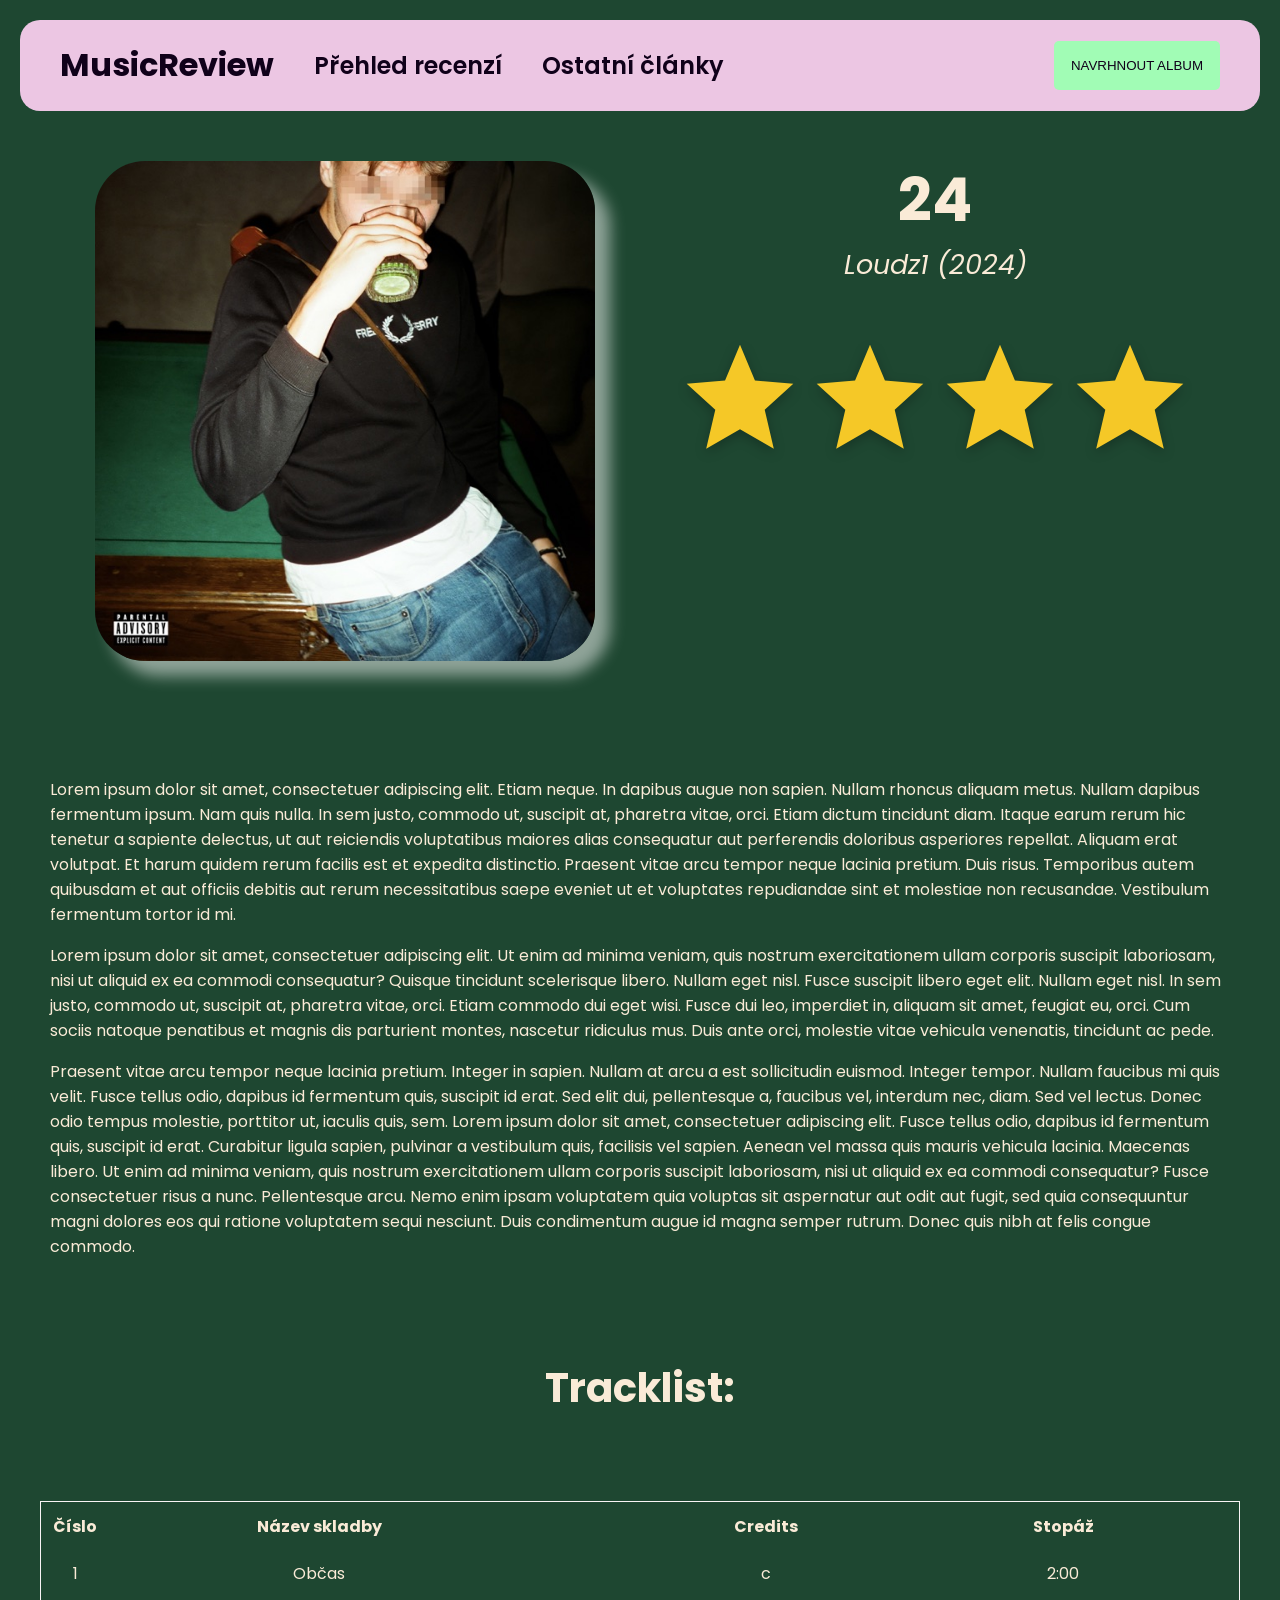
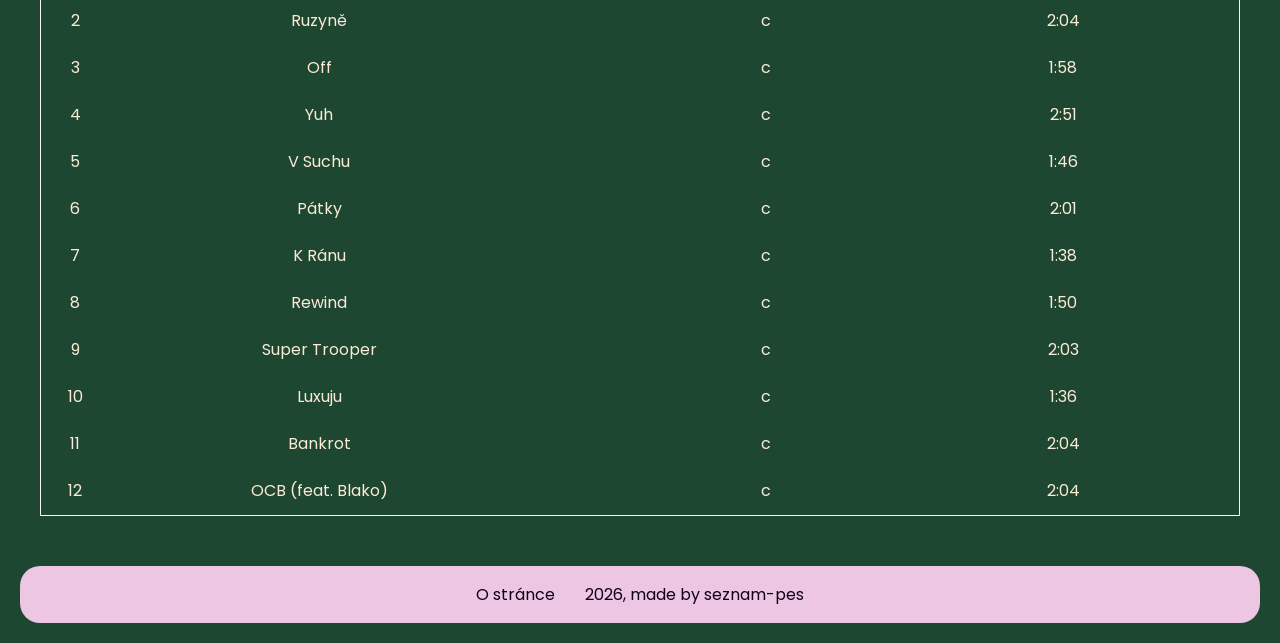
==== html/24.html @ 59de3018 "Add files via upload" ====
<!DOCTYPE html>
<html lang="cs">

<head>
    <meta charset="UTF-8">
    <meta name="viewport" content="width=device-width, initial-scale=1.0">
    <title>MusicReview - 24</title>
    <link rel="stylesheet" href="../css/main.css">
    <link rel="stylesheet" href="../css/24.css">
    <script src="../js/scripts.js"></script>
</head>

<body class="ondd">
    <div class="subimg" style="background-color: #1e4731; padding: 20px;">
            <header>
                <h1><a href=" ../index.html">MusicReview</a></h1>
        <h2><a href="../html/recenze.html">Přehled recenzí</a></h2>
        <h2><a href="html/other.html">Ostatní články</a></h2>
        <button><a href="../html/submit.html">NAVRHNOUT ALBUM</a></button>
        </header>
        <main style="gap: 50px">
            <div class="onddcontainer">
                <div class="left">
                    <img src="../img/24.jpg">
                </div>

                <div class="right">
                    <h1>24</h1>
                    <div class="artist">Loudz1 (2024)</div>
                    <br><br>
                    <div class="onddcontainer">
                        <div class="star" style="background-image: url(../img/fullstar.svg);"></div>
                        <div class="star" style="background-image: url(../img/fullstar.svg);"></div>
                        <div class="star" style="background-image: url(../img/fullstar.svg);"></div>
                        <div class="star" style="background-image: url(../img/fullstar.svg);"></div>
                    </div>
                    <br><br>
                    <iframe data-testid="embed-iframe" style="border-radius:12px" src="https://open.spotify.com/embed/album/2WNYwoyJwdYmhFVCpfJhrm?utm_source=generator&theme=0" width="100%" height="152" frameBorder="0" allowfullscreen="" allow="autoplay; clipboard-write; encrypted-media; fullscreen; picture-in-picture" loading="lazy"></iframe>
                </div>
            </div>
            <div class="review">
                <p>Lorem ipsum dolor sit amet, consectetuer adipiscing elit. Etiam neque. In dapibus augue non sapien. Nullam rhoncus aliquam metus. Nullam dapibus fermentum ipsum. Nam quis nulla. In sem justo, commodo ut, suscipit at, pharetra vitae, orci. Etiam dictum tincidunt diam. Itaque earum rerum hic tenetur a sapiente delectus, ut aut reiciendis voluptatibus maiores alias consequatur aut perferendis doloribus asperiores repellat. Aliquam erat volutpat. Et harum quidem rerum facilis est et expedita distinctio. Praesent vitae arcu tempor neque lacinia pretium. Duis risus. Temporibus autem quibusdam et aut officiis debitis aut rerum necessitatibus saepe eveniet ut et voluptates repudiandae sint et molestiae non recusandae. Vestibulum fermentum tortor id mi.</p>

<p>Lorem ipsum dolor sit amet, consectetuer adipiscing elit. Ut enim ad minima veniam, quis nostrum exercitationem ullam corporis suscipit laboriosam, nisi ut aliquid ex ea commodi consequatur? Quisque tincidunt scelerisque libero. Nullam eget nisl. Fusce suscipit libero eget elit. Nullam eget nisl. In sem justo, commodo ut, suscipit at, pharetra vitae, orci. Etiam commodo dui eget wisi. Fusce dui leo, imperdiet in, aliquam sit amet, feugiat eu, orci. Cum sociis natoque penatibus et magnis dis parturient montes, nascetur ridiculus mus. Duis ante orci, molestie vitae vehicula venenatis, tincidunt ac pede.</p>

<p>Praesent vitae arcu tempor neque lacinia pretium. Integer in sapien. Nullam at arcu a est sollicitudin euismod. Integer tempor. Nullam faucibus mi quis velit. Fusce tellus odio, dapibus id fermentum quis, suscipit id erat. Sed elit dui, pellentesque a, faucibus vel, interdum nec, diam. Sed vel lectus. Donec odio tempus molestie, porttitor ut, iaculis quis, sem. Lorem ipsum dolor sit amet, consectetuer adipiscing elit. Fusce tellus odio, dapibus id fermentum quis, suscipit id erat. Curabitur ligula sapien, pulvinar a vestibulum quis, facilisis vel sapien. Aenean vel massa quis mauris vehicula lacinia. Maecenas libero. Ut enim ad minima veniam, quis nostrum exercitationem ullam corporis suscipit laboriosam, nisi ut aliquid ex ea commodi consequatur? Fusce consectetuer risus a nunc. Pellentesque arcu. Nemo enim ipsam voluptatem quia voluptas sit aspernatur aut odit aut fugit, sed quia consequuntur magni dolores eos qui ratione voluptatem sequi nesciunt. Duis condimentum augue id magna semper rutrum. Donec quis nibh at felis congue commodo.

                </p>
            </div>
            <div class="tracklist">
                <h2>Tracklist:</h2>
                <table>
                    <th style="width: 20px;">Číslo</th>
                    <th style="width: 400px;">Název skladby</th>
                    <th>Credits</th>
                    <th style="width: 100px;">Stopáž</th>
                    <tr><td>1</td><td>Občas</td><td>c</td><td>2:00</td></tr>
                    <tr><td>2</td><td>Ruzyně</td><td>c</td><td>2:04</td><td></td></tr>
                    <tr><td>3</td><td>Off</td><td>c</td><td>1:58</td><td></td></tr>
                    <tr><td>4</td><td>Yuh</td><td>c</td><td>2:51</td><td></td></tr>
                    <tr><td>5</td><td>V Suchu</td><td>c</td><td>1:46</td><td></td></tr>
                    <tr><td>6</td><td>Pátky</td><td>c</td><td>2:01</td><td></td></tr>
                    <tr><td>7</td><td>K Ránu</td><td>c</td><td>1:38</td><td></td></tr>
                    <tr><td>8</td><td>Rewind</td><td>c</td><td>1:50</td><td></td></tr>
                    <tr><td>9</td><td>Super Trooper</td><td>c</td><td>2:03</td><td></td></tr>
                    <tr><td>10</td><td>Luxuju</td><td>c</td><td>1:36</td><td></td></tr>
                    <tr><td>11</td><td>Bankrot</td><td>c</td><td>2:04</td><td></td></tr>
                    <tr><td>12</td><td>OCB (feat. Blako)</td><td>c</td><td>2:04</td><td></td></tr>
                </table>
            </div>
        </main>
        <footer>
            <p><a href="../html/about.html">O stránce</a></p>
            <p>2026, made by <a href="https://github.com/seznampes">seznam-pes</a></p>
        </footer>
    </div>
</body>

</html>
---- css/main.css ----
@import url('https://fonts.googleapis.com/css2?family=Poppins:ital,wght@0,100;0,200;0,300;0,400;0,500;0,600;0,700;0,800;0,900;1,100;1,200;1,300;1,400;1,500;1,600;1,700;1,800;1,900&display=swap');

body {
    font-family: "Poppins",sans-serif;
    color: #F9F4F5;
    margin: 0;
}

.img {
    background-image: url("../img/bg.png");
    background-size: cover;
    background-repeat: no-repeat;
    background-size: 100%;
    background-attachment: fixed;
    inset: 0;
}

.subimg {
    background-size: cover;
    background-repeat: no-repeat;
    background-size: 100%;
    background-attachment: fixed;
    inset: 0;
}

.frosted {
    padding: 20px;
    background: rgba(255, 255, 255, 0.2);
    backdrop-filter: blur(10px);
    -webkit-backdrop-filter: blur(10px);

    border-radius: 16px;
}

header {
    background-color: #ecc6e3;
    color: #10011a;
    display: flex;
    gap: 40px;
    align-items: center;
    border-radius: 20px;
}

header h1 {
    margin-left: 40px;
}

header h2 {
    font-weight: 600;
}

header button {
    border-radius: 5px;
    background-color: rgb(161, 252, 181);
    padding: 15px;

    border-color: transparent;
    margin-left: auto;
    margin-right: 40px;
}

header button a {
    color: #10011a;
    text-decoration: none;
    transition: transform 0.2s ease;
    display: inline-block;
}

header button a:hover {
    font-weight: 700;
    transform: scale(1.05);
}

footer {
    background-color: #ecc6e3;
    color: #10011a;
    display: flex;
    justify-content: center;
    gap: 30px;
    align-items: center;
    border-radius: 20px;
}

menu {
    background-color: #F9F4F5;
    color: #10011a;
    justify-content: center;
    gap: 30px;
    width: 250px;
    flex-shrink: 0;
    border-radius: 20px;
    padding: 15px;
    margin: 30px;
}

a {
    color: #10011a;
    text-decoration: none;
    transition: transform 0.2s ease;
    display: inline-block;
}

a:hover {
    font-weight: 700;
    transform: scale(1.05);
}

a:active {
    font-weight: bold;
}

a:visited {
    color: #10011a;
}

.container {
    display: flex;
    gap: 50px;
    margin: 50px;
}

.horiz-card {
    background-color: #F9F4F5;
    color: #10011a;
    border-radius: 20px;
    display: flex;
    gap: 20px;
}

.horiz-card img {
    border-radius: 12px;
    margin: 10px;
}

main {
    display: flex;
    flex-direction: column;
    gap: 50px;
}

.no-desc {
    transition: transform 0.5s ease;
}
.no-desc:hover {
    font-weight: 400;
    transform: scale(1.05);
}

.star {
    width: 130px;
    height: 130px;
    background-size: contain;
    background-repeat: no-repeat;
    filter: drop-shadow(0 4px 6px rgba(0,0,0,0.25));
    opacity: 0;
    transform: translateX(-30px);
    animation: slideIn 0.6s ease forwards;
}

@keyframes slideIn {
  to {
    opacity: 1;
    transform: translateX(0);
  }
}

.star:nth-child(2) { animation-delay: 0.1s; }
.star:nth-child(3) { animation-delay: 0.2s; }
.star:nth-child(4) { animation-delay: 0.3s; }
.star:nth-child(5) { animation-delay: 0.4s; }

table {
    border-color: #F9F4F5;
    border: 1px solid #F9F4F5;
    margin: 50px;
    width: 1200px;
}

th,tr,td {
    padding: 10px;
    text-align: center;
}

.left img {
    border-radius: 50px;
    width: 500px;
    box-shadow: 15px 15px 15px rgba(255, 255, 255, 0.5);
    margin: 50px;
  }
  
  .left, .right {
    width: 50%;
    display: flex;
    justify-content: center;
    align-items: center;
  }
  
  .right {
    flex-direction: column;
  }
  
  .artist {
    font-size: 27px;
    font-style: italic;
  }
  
  .right h1 {
    margin: 0;
    font-size: 60px;
  }

  .tracklist {
    display: flex;
    align-items: center;
    flex-direction: column;
  }

  .onddcontainer {
    display: flex;
    flex-direction: row;
    gap: 0;
  }
---- css/24.css ----
main {
    color: antiquewhite;
    gap: 0;
    margin-left: 30px;
    margin-right: 30px;
  }
  
  main h2 {
    font-size: 40px;
  }
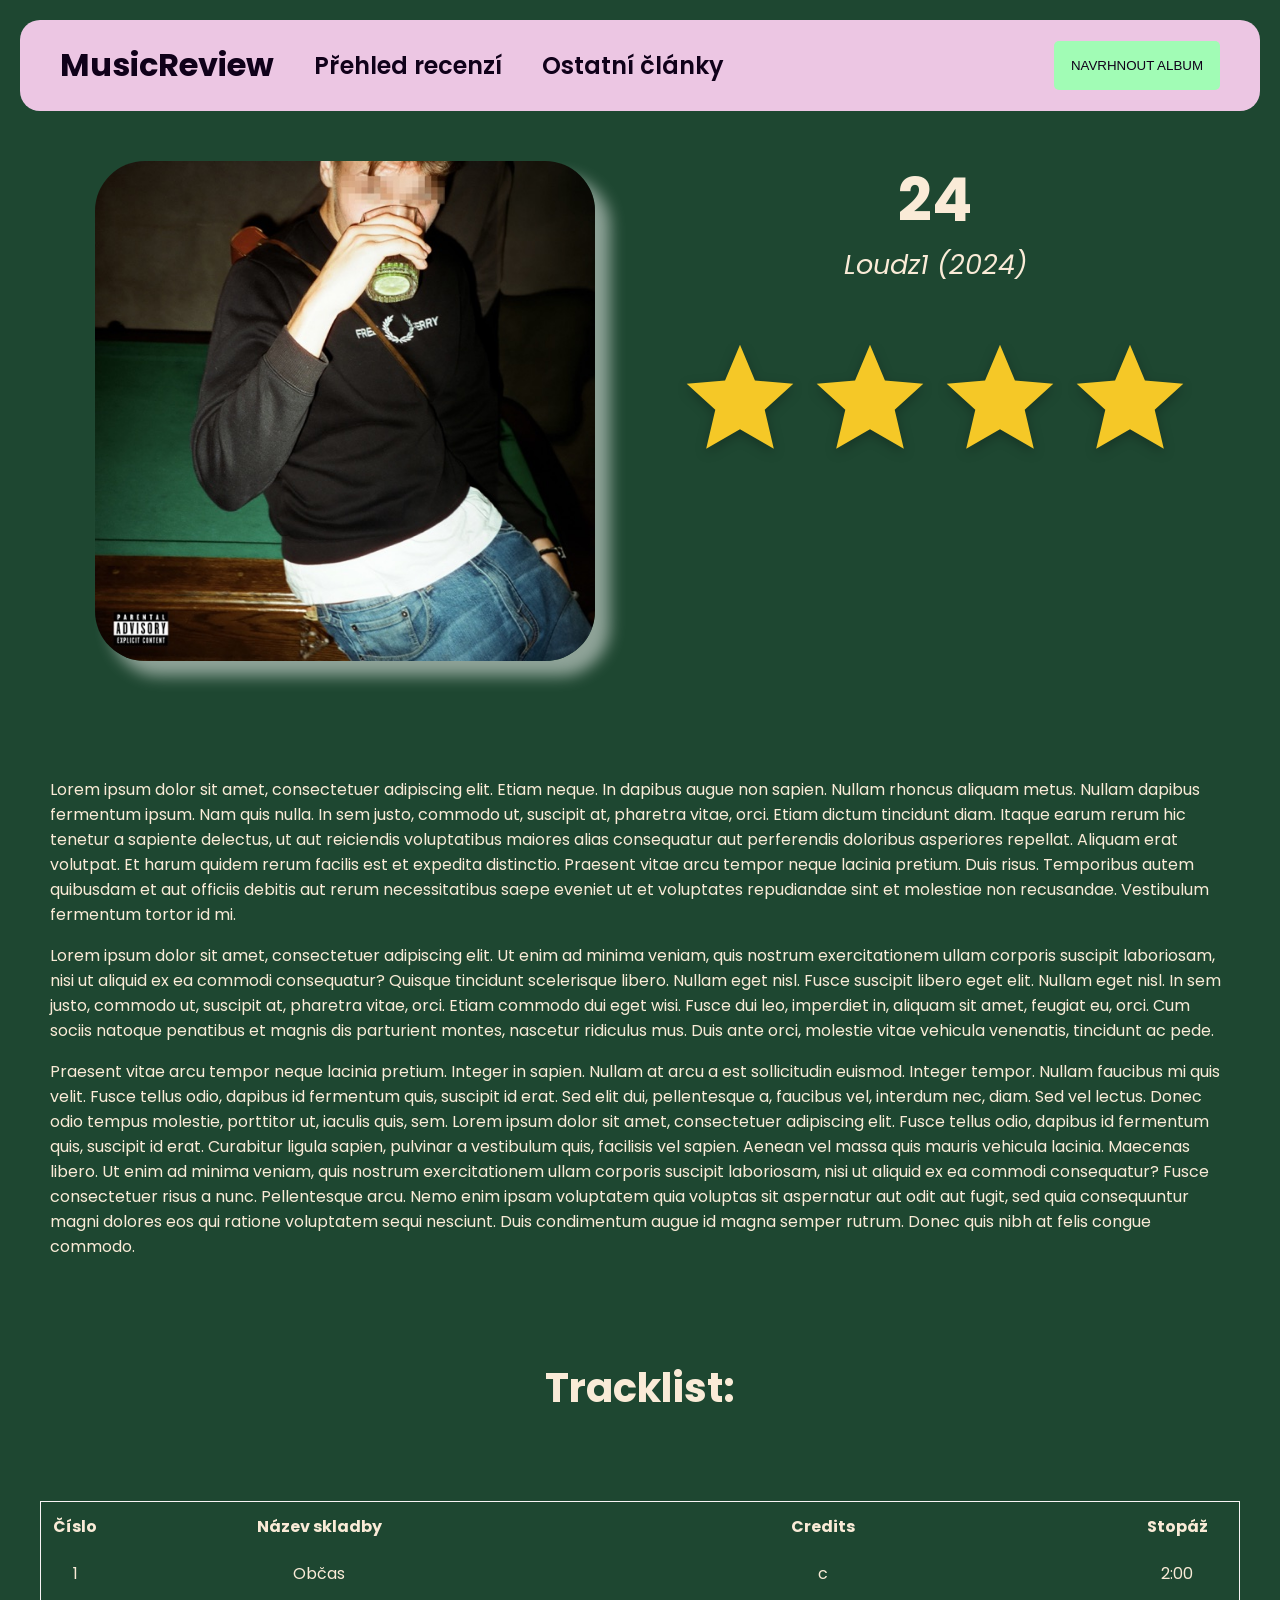
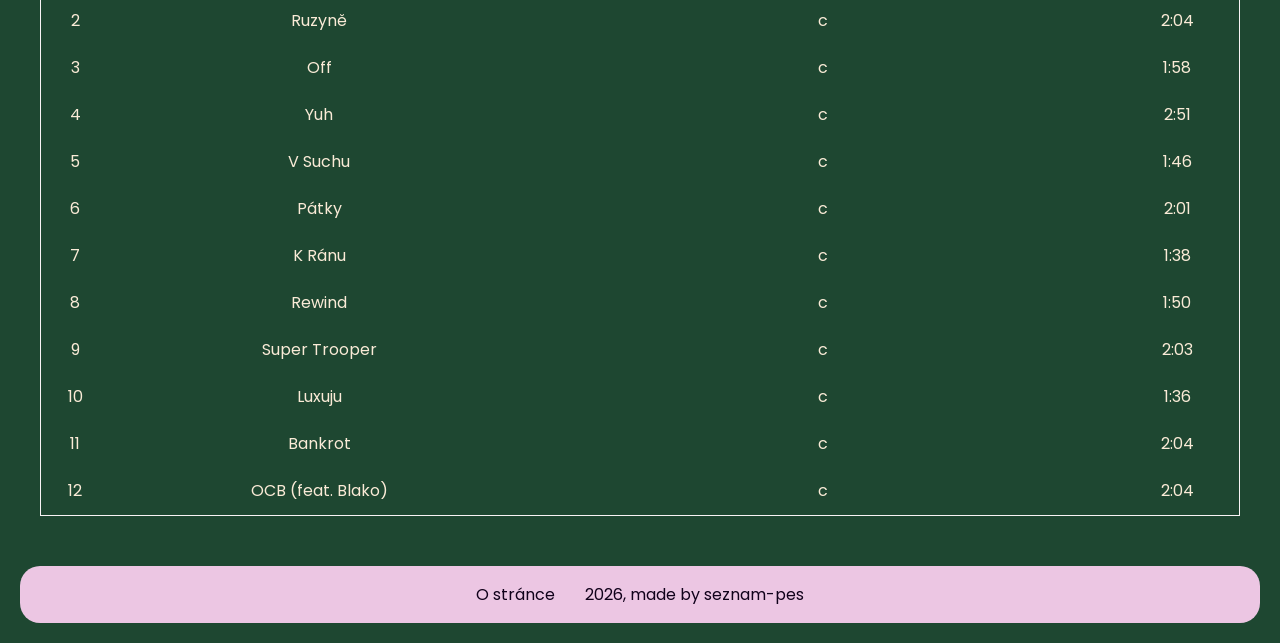
==== commit 651067dd: "tables clean" ====
--- a/html/24.html
+++ b/html/24.html
@@ -15,7 +15,7 @@
             <header>
                 <h1><a href=" ../index.html">MusicReview</a></h1>
         <h2><a href="../html/recenze.html">Přehled recenzí</a></h2>
-        <h2><a href="html/other.html">Ostatní články</a></h2>
+        <h2><a href="../html/other.html">Ostatní články</a></h2>
         <button><a href="../html/submit.html">NAVRHNOUT ALBUM</a></button>
         </header>
         <main style="gap: 50px">
@@ -55,17 +55,17 @@
                     <th>Credits</th>
                     <th style="width: 100px;">Stopáž</th>
                     <tr><td>1</td><td>Občas</td><td>c</td><td>2:00</td></tr>
-                    <tr><td>2</td><td>Ruzyně</td><td>c</td><td>2:04</td><td></td></tr>
-                    <tr><td>3</td><td>Off</td><td>c</td><td>1:58</td><td></td></tr>
-                    <tr><td>4</td><td>Yuh</td><td>c</td><td>2:51</td><td></td></tr>
-                    <tr><td>5</td><td>V Suchu</td><td>c</td><td>1:46</td><td></td></tr>
-                    <tr><td>6</td><td>Pátky</td><td>c</td><td>2:01</td><td></td></tr>
-                    <tr><td>7</td><td>K Ránu</td><td>c</td><td>1:38</td><td></td></tr>
-                    <tr><td>8</td><td>Rewind</td><td>c</td><td>1:50</td><td></td></tr>
-                    <tr><td>9</td><td>Super Trooper</td><td>c</td><td>2:03</td><td></td></tr>
-                    <tr><td>10</td><td>Luxuju</td><td>c</td><td>1:36</td><td></td></tr>
-                    <tr><td>11</td><td>Bankrot</td><td>c</td><td>2:04</td><td></td></tr>
-                    <tr><td>12</td><td>OCB (feat. Blako)</td><td>c</td><td>2:04</td><td></td></tr>
+                    <tr><td>2</td><td>Ruzyně</td><td>c</td><td>2:04</td></tr>
+                    <tr><td>3</td><td>Off</td><td>c</td><td>1:58</td></tr>
+                    <tr><td>4</td><td>Yuh</td><td>c</td><td>2:51</td></tr>
+                    <tr><td>5</td><td>V Suchu</td><td>c</td><td>1:46</td></tr>
+                    <tr><td>6</td><td>Pátky</td><td>c</td><td>2:01</td></tr>
+                    <tr><td>7</td><td>K Ránu</td><td>c</td><td>1:38</td></tr>
+                    <tr><td>8</td><td>Rewind</td><td>c</td><td>1:50</td></tr>
+                    <tr><td>9</td><td>Super Trooper</td><td>c</td><td>2:03</td></tr>
+                    <tr><td>10</td><td>Luxuju</td><td>c</td><td>1:36</td></tr>
+                    <tr><td>11</td><td>Bankrot</td><td>c</td><td>2:04</td></tr>
+                    <tr><td>12</td><td>OCB (feat. Blako)</td><td>c</td><td>2:04</td></tr>
                 </table>
             </div>
         </main>
--- a/css/main.css
+++ b/css/main.css
@@ -21,6 +21,7 @@
     background-size: 100%;
     background-attachment: fixed;
     inset: 0;
+    padding: 20px;
 }
 
 .frosted {
@@ -170,8 +171,7 @@
 .star:nth-child(5) { animation-delay: 0.4s; }
 
 table {
-    border-color: #F9F4F5;
-    border: 1px solid #F9F4F5;
+    border: 1px solid #f9f4f5;
     margin: 50px;
     width: 1200px;
 }
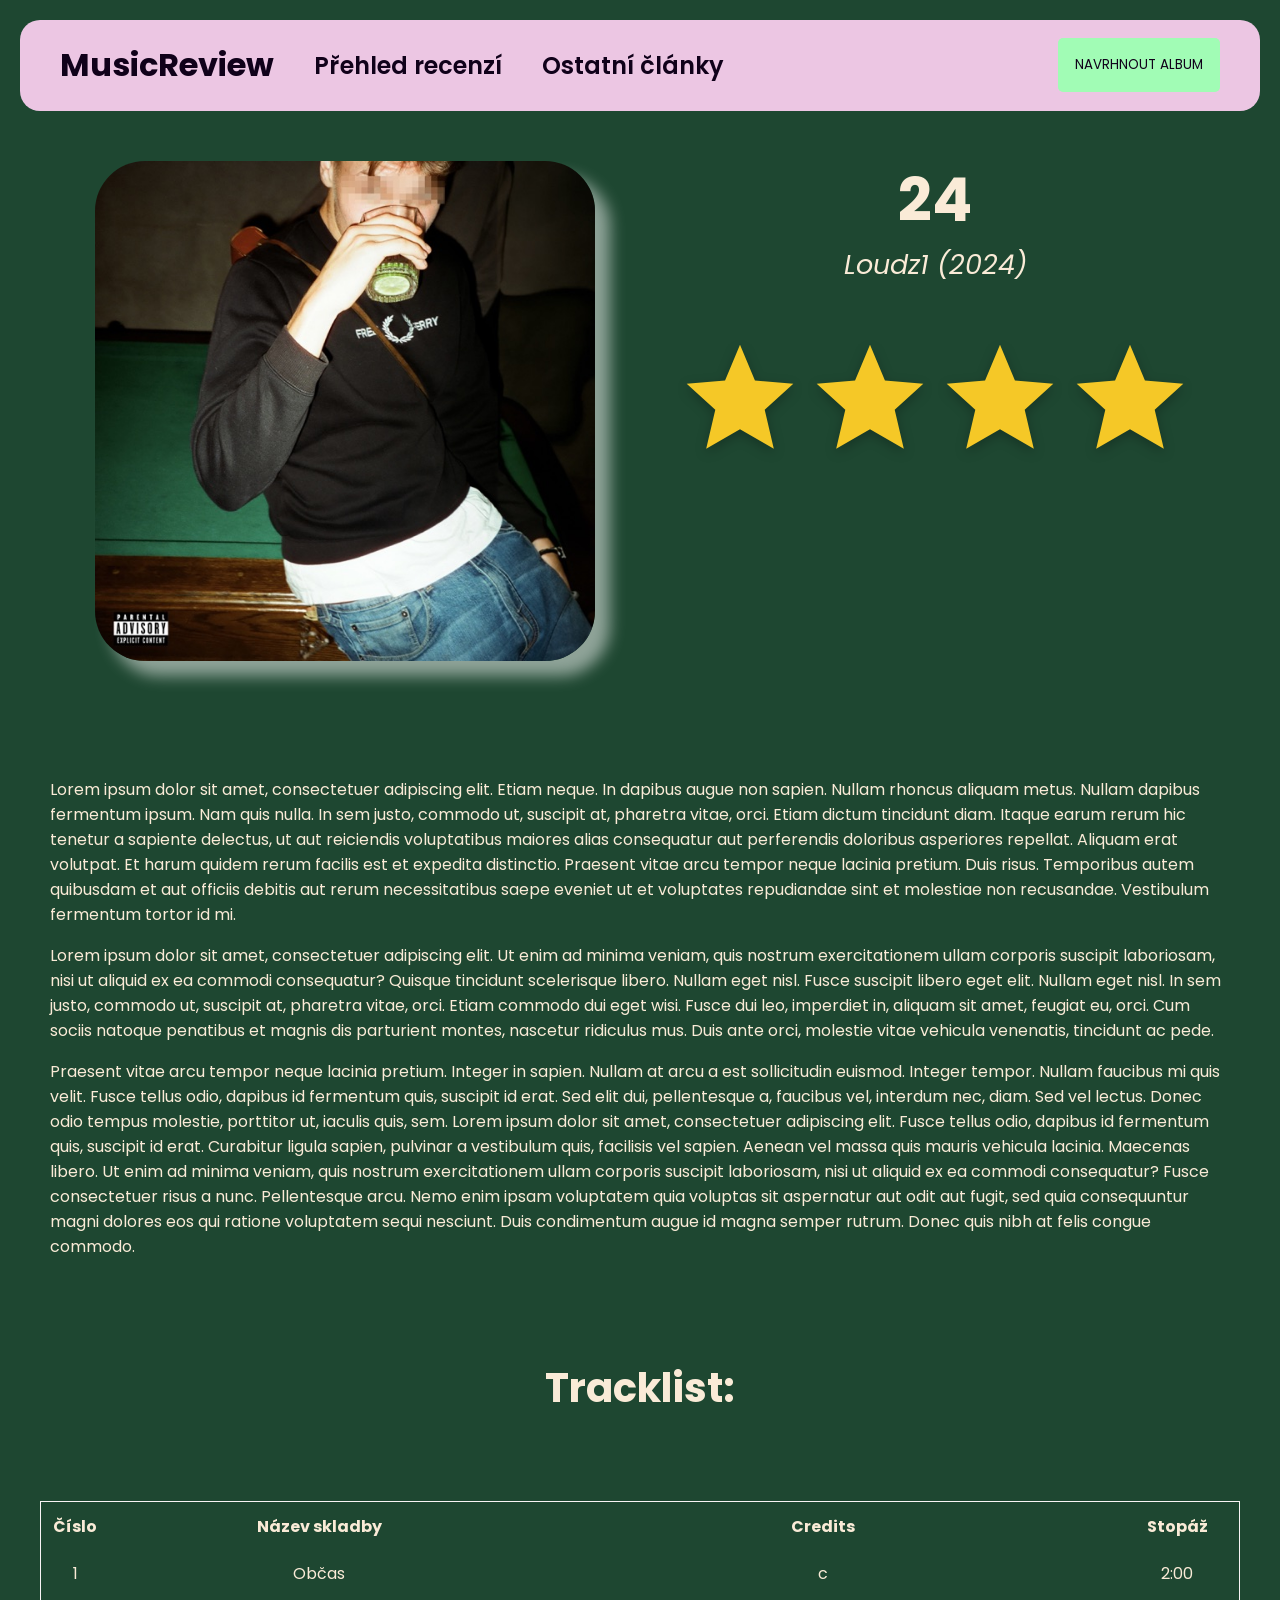
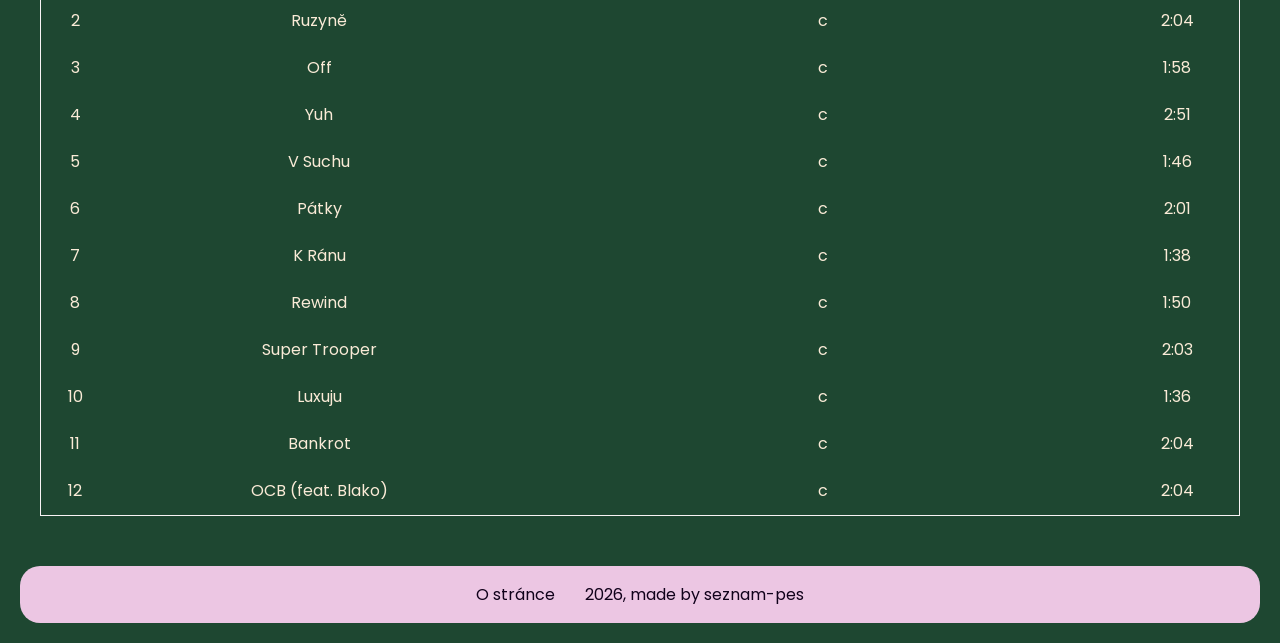
==== commit 519e07cc: "footer fix + carousel fix" ====
--- a/html/24.html
+++ b/html/24.html
@@ -71,7 +71,7 @@
         </main>
         <footer>
             <p><a href="../html/about.html">O stránce</a></p>
-            <p>2026, made by <a href="https://github.com/seznampes">seznam-pes</a></p>
+            <p>2026, made by <a href="https://github.com/seznam-pes">seznam-pes</a></p>
         </footer>
     </div>
 </body>
--- a/css/main.css
+++ b/css/main.css
@@ -1,9 +1,12 @@
 @import url('https://fonts.googleapis.com/css2?family=Poppins:ital,wght@0,100;0,200;0,300;0,400;0,500;0,600;0,700;0,800;0,900;1,100;1,200;1,300;1,400;1,500;1,600;1,700;1,800;1,900&display=swap');
+
+html {height: 100%;}
 
 body {
     font-family: "Poppins",sans-serif;
     color: #F9F4F5;
     margin: 0;
+    min-height: 90vh;
 }
 
 .img {
@@ -31,6 +34,8 @@
     -webkit-backdrop-filter: blur(10px);
 
     border-radius: 16px;
+    min-height: 90vh;
+    margin: 0;
 }
 
 header {
@@ -54,6 +59,7 @@
     border-radius: 5px;
     background-color: rgb(161, 252, 181);
     padding: 15px;
+    font-family: "Poppins",sans-serif;
 
     border-color: transparent;
     margin-left: auto;
@@ -118,6 +124,8 @@
     display: flex;
     gap: 50px;
     margin: 50px;
+    min-height: 90vh;
+    margin: 0;
 }
 
 .horiz-card {
@@ -137,6 +145,8 @@
     display: flex;
     flex-direction: column;
     gap: 50px;
+    min-height: 90vh;
+    margin: 0;
 }
 
 .no-desc {
@@ -219,4 +229,37 @@
     display: flex;
     flex-direction: row;
     gap: 0;
+  }
+
+  form {
+    display: flex;
+    flex-direction: column;
+    gap: 30px;
+    padding: 20px;
+    background-color: antiquewhite;
+    border-radius: 20px;
+    align-items: center;
+  }
+
+  label {
+    color: #10011a;
+  }
+
+  input[type=submit] {
+    padding: 30px;
+    width: 200px;
+    text-align: center;
+    font-weight: 500;
+    font-family: "Poppins",sans-serif;
+    border-radius: 5px;
+    background-color: rgb(161, 252, 181);
+    padding: 15px;
+    cursor: pointer;
+    border-color: transparent;
+    transition: transform 0.2s ease;
+  }
+
+  input[type=submit]:hover {
+    font-weight: 700;
+    transform: scale(1.05);
   }
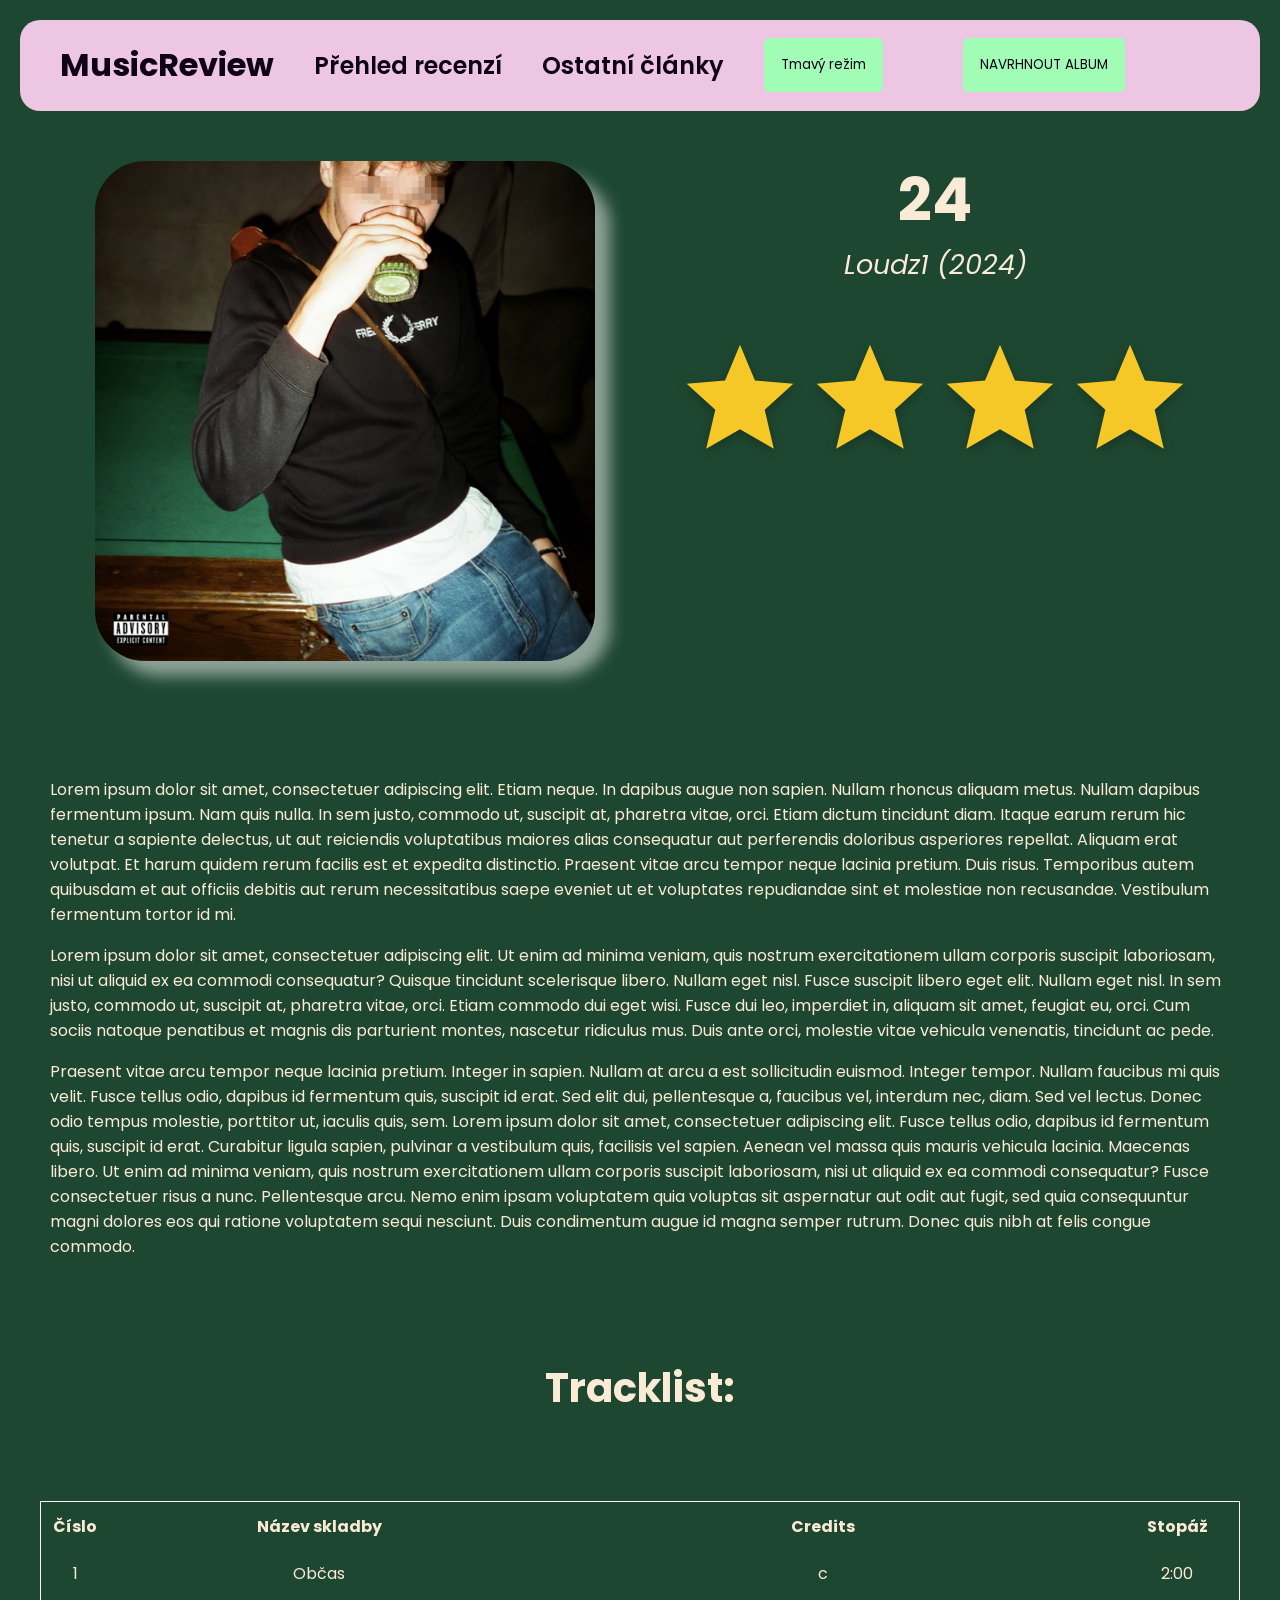
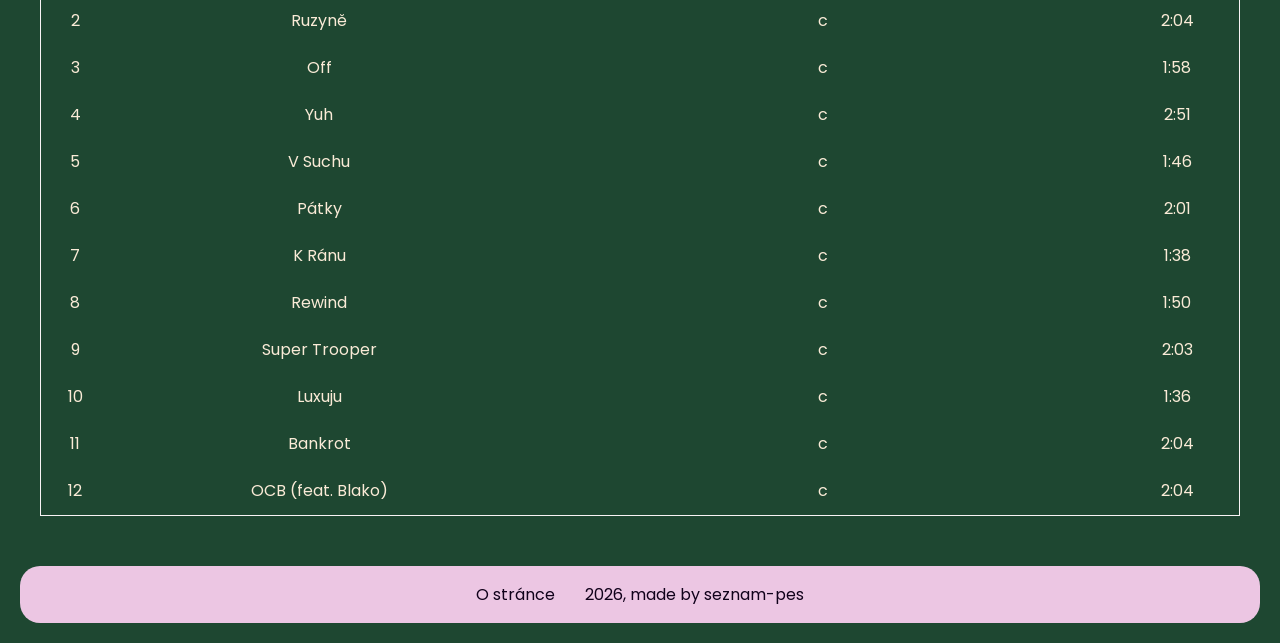
==== commit 4f06eafc: "dark mode button vsude" ====
--- a/html/24.html
+++ b/html/24.html
@@ -16,6 +16,7 @@
                 <h1><a href=" ../index.html">MusicReview</a></h1>
         <h2><a href="../html/recenze.html">Přehled recenzí</a></h2>
         <h2><a href="../html/other.html">Ostatní články</a></h2>
+        <button onclick="DarkMode()"><a>Tmavý režim</a></button>
         <button><a href="../html/submit.html">NAVRHNOUT ALBUM</a></button>
         </header>
         <main style="gap: 50px">
--- a/css/main.css
+++ b/css/main.css
@@ -13,13 +13,11 @@
     background-image: url("../img/bg.png");
     background-size: cover;
     background-repeat: no-repeat;
-    background-size: 100%;
-    background-attachment: fixed;
     inset: 0;
 }
 
 .subimg {
-    background-size: cover;
+    background-size: 100% auto;
     background-repeat: no-repeat;
     background-size: 100%;
     background-attachment: fixed;
@@ -36,6 +34,8 @@
     border-radius: 16px;
     min-height: 90vh;
     margin: 0;
+    -webkit-font-smoothing: antialiased;
+    -moz-osx-font-smoothing: grayscale;
 }
 
 header {
@@ -62,8 +62,19 @@
     font-family: "Poppins",sans-serif;
 
     border-color: transparent;
+    margin-right: 40px;
+}
+
+header button.submit {
+    margin-left: 100px;
+}
+
+header button.darkmode {
+    margin-left: 200px;
+}
+
+.btncontainer {
     margin-left: auto;
-    margin-right: 40px;
 }
 
 header button a {
@@ -139,6 +150,7 @@
 .horiz-card img {
     border-radius: 12px;
     margin: 10px;
+    aspect-ratio: 1;
 }
 
 main {
@@ -236,7 +248,7 @@
     flex-direction: column;
     gap: 30px;
     padding: 20px;
-    background-color: antiquewhite;
+    background-color: #F9F4F5;
     border-radius: 20px;
     align-items: center;
   }
@@ -262,4 +274,26 @@
   input[type=submit]:hover {
     font-weight: 700;
     transform: scale(1.05);
-  }+  }
+
+  @media (min-width: 600px) {
+  .header {grid-area: 1 / span 6;}
+  .menu {grid-area: 2 / span 1;}
+  .main {grid-area: 2 / span 4;}
+  .footer {grid-area: 4 / span 6;}
+
+  img {
+    aspect-ratio: 1;
+  }
+}
+
+@media (min-width: 768px) {
+  .header {grid-area: 1 / span 6;}
+  .menu {grid-area: 2 / span 1;}
+  .main {grid-area: 2 / span 4;}
+  .footer {grid-area: 3 / span 6;}
+
+    img {
+    aspect-ratio: 1;
+  }
+}
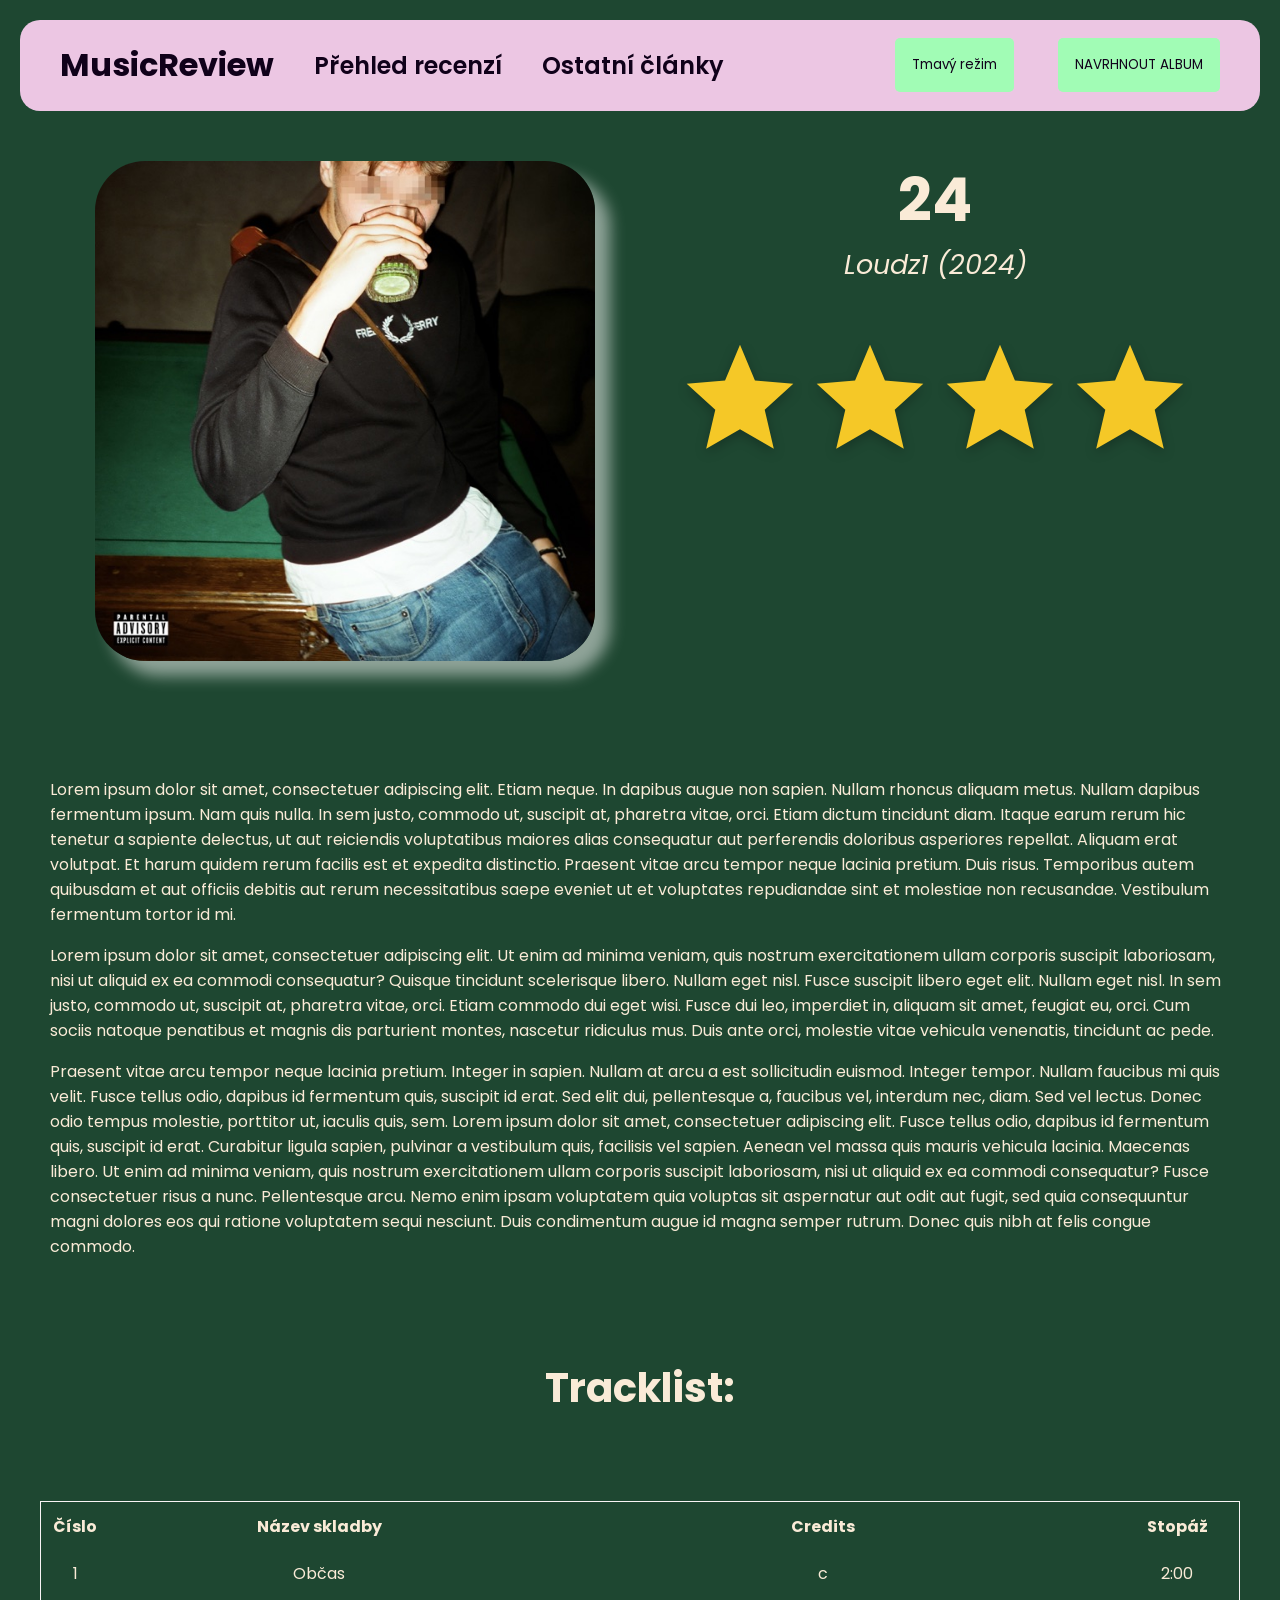
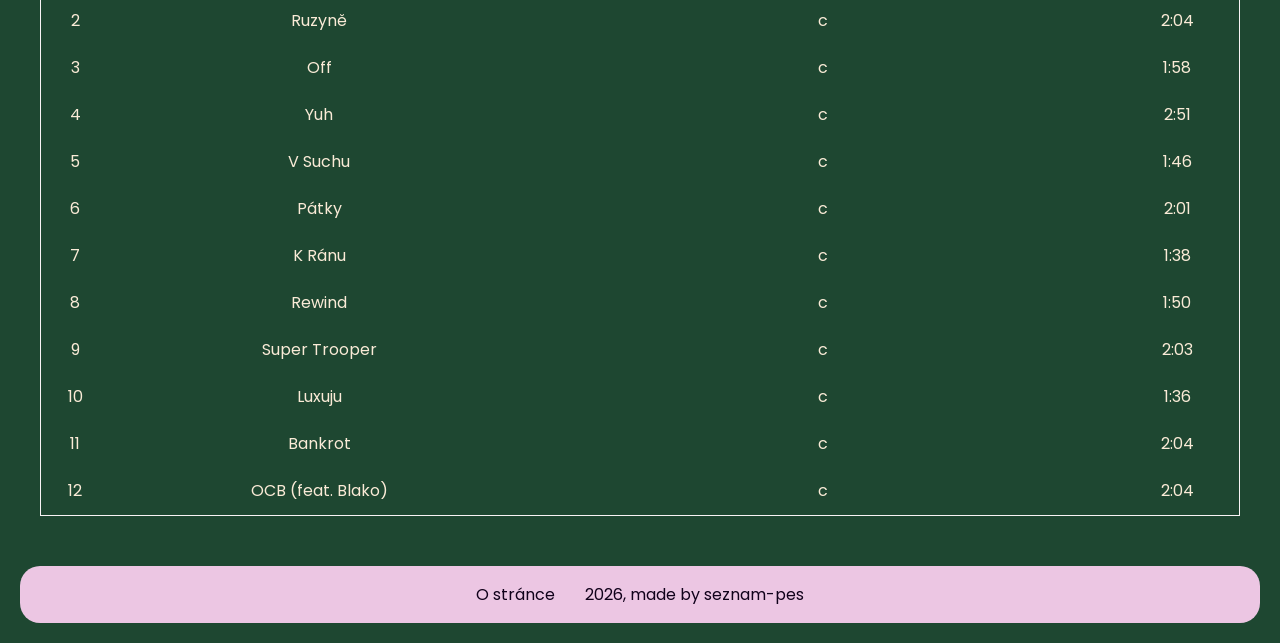
==== commit c1620f22: "dark mode vsude" ====
--- a/html/24.html
+++ b/html/24.html
@@ -16,8 +16,10 @@
                 <h1><a href=" ../index.html">MusicReview</a></h1>
         <h2><a href="../html/recenze.html">Přehled recenzí</a></h2>
         <h2><a href="../html/other.html">Ostatní články</a></h2>
-        <button onclick="DarkMode()"><a>Tmavý režim</a></button>
-        <button><a href="../html/submit.html">NAVRHNOUT ALBUM</a></button>
+        <div class="btncontainer">
+            <button onclick="DarkMode()"><div class="darkmode"><a>Tmavý režim</a></div></button>
+            <button><div class="submit"><a href="html/submit.html">NAVRHNOUT ALBUM</a></div></button>
+            </div>
         </header>
         <main style="gap: 50px">
             <div class="onddcontainer">
